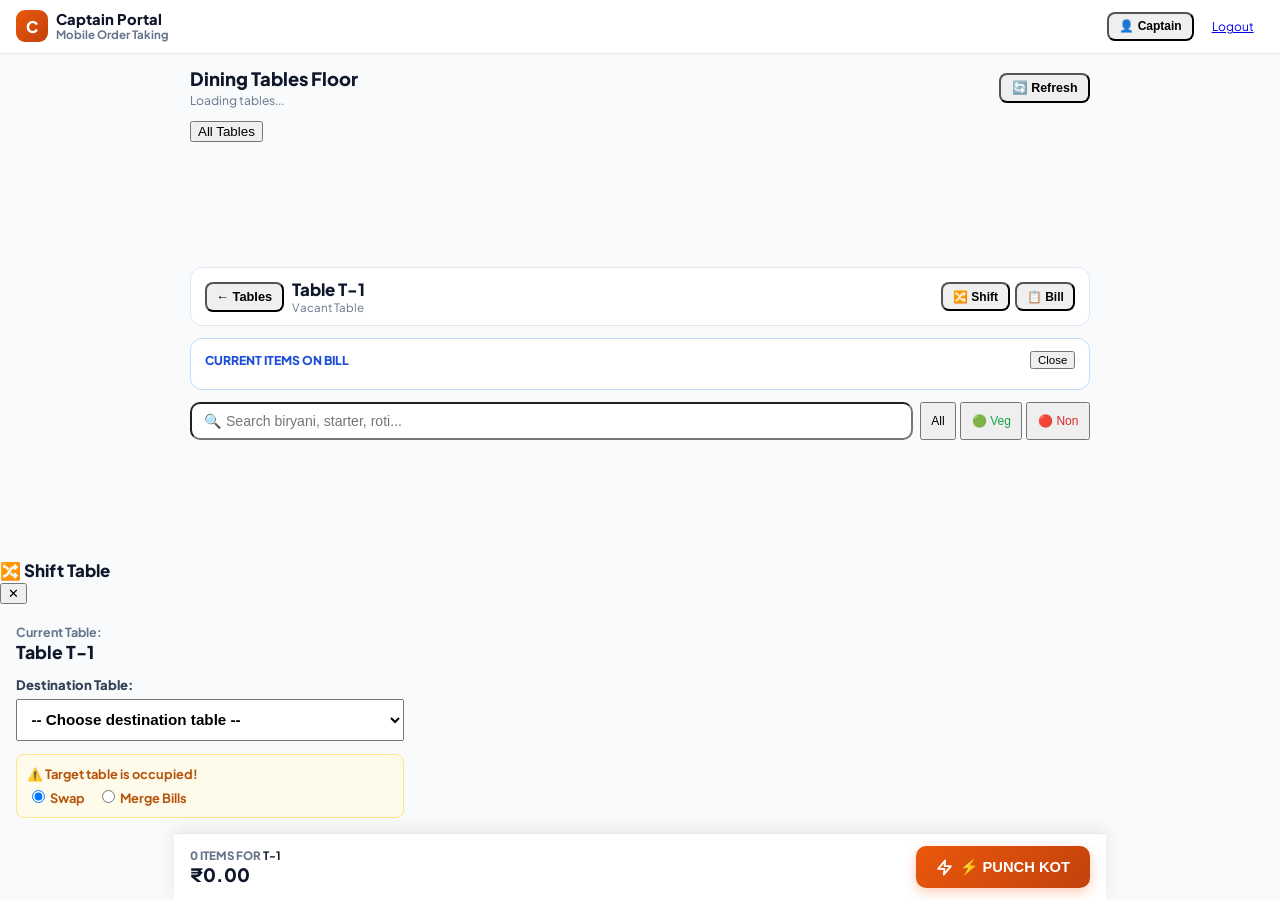
==== public/captain.html @ 0f9a7dcf "RestroKOT Windows .exe + 0% data-loss setup" ====
<!DOCTYPE html>
<html lang="en">
<head>
  <meta charset="UTF-8">
  <meta name="viewport" content="width=device-width, initial-scale=1.0, maximum-scale=1.0, user-scalable=no">
  <title>Captain Order Terminal | RestroKOT</title>
  <link rel="preconnect" href="https://fonts.googleapis.com">
  <link rel="preconnect" href="https://fonts.gstatic.com" crossorigin>
  <link href="https://fonts.googleapis.com/css2?family=Plus+Jakarta+Sans:wght@400;500;600;700;800;900&family=JetBrains+Mono:wght@500;600;700;800&display=swap" rel="stylesheet">
  <link rel="stylesheet" href="/css/style.css?v=3.5">
  <style>
    /* Captain Mobile First Responsive Layout */
    body {
      background: #f8fafc;
      color: #0f172a;
      font-family: 'Plus Jakarta Sans', -apple-system, BlinkMacSystemFont, sans-serif;
      margin: 0;
      padding: 0;
      -webkit-tap-highlight-color: transparent;
    }

    .captain-header {
      background: #ffffff;
      border-bottom: 1.5px solid #e2e8f0;
      padding: 0.65rem 1rem;
      position: sticky;
      top: 0;
      z-index: 100;
      display: flex;
      align-items: center;
      justify-content: space-between;
      box-shadow: 0 1px 4px rgba(0, 0, 0, 0.03);
    }

    .captain-brand {
      display: flex;
      align-items: center;
      gap: 0.5rem;
    }

    .captain-brand-icon {
      width: 32px;
      height: 32px;
      border-radius: 9px;
      background: linear-gradient(135deg, #ea580c 0%, #c2410c 100%);
      color: #ffffff;
      display: flex;
      align-items: center;
      justify-content: center;
      font-weight: 900;
    }

    .captain-view {
      max-width: 900px;
      margin: 0 auto;
      padding: 0.85rem;
      padding-bottom: 6rem;
    }

    /* Table Grid */
    .captain-table-grid {
      display: grid;
      grid-template-columns: repeat(auto-fill, minmax(135px, 1fr));
      gap: 0.75rem;
      margin-top: 0.75rem;
    }

    .captain-table-card {
      background: #ffffff;
      border: 1.5px solid #e2e8f0;
      border-radius: 12px;
      padding: 0.85rem 0.65rem;
      cursor: pointer;
      transition: all 0.15s ease;
      display: flex;
      flex-direction: column;
      justify-content: space-between;
      min-height: 100px;
      user-select: none;
      box-shadow: 0 1px 3px rgba(0,0,0,0.03);
    }

    .captain-table-card:active {
      transform: scale(0.97);
    }

    .captain-table-card.vacant {
      border-color: #86efac;
      background: #f0fdf4;
    }

    .captain-table-card.vacant:hover {
      border-color: #22c55e;
      background: #dcfce7;
    }

    .captain-table-card.occupied {
      border-color: #fdba74;
      background: #fff7ed;
    }

    .captain-table-card.occupied:hover {
      border-color: #ea580c;
    }

    .captain-table-name {
      font-size: 1.15rem;
      font-weight: 900;
      color: #0f172a;
    }

    .captain-table-status {
      font-size: 0.72rem;
      font-weight: 800;
      display: flex;
      align-items: center;
      gap: 4px;
      margin-top: 2px;
    }

    .captain-table-total {
      font-size: 0.95rem;
      font-weight: 800;
      color: #ea580c;
      margin-top: 4px;
    }

    /* Menu Items List in Captain Mode */
    .captain-dish-card {
      background: #ffffff;
      border: 1.5px solid #e2e8f0;
      border-radius: 12px;
      padding: 0.75rem 0.85rem;
      margin-bottom: 0.5rem;
      display: flex;
      align-items: center;
      justify-content: space-between;
      gap: 0.65rem;
      box-shadow: 0 1px 3px rgba(0,0,0,0.02);
    }

    .captain-dish-card.in-cart {
      border-color: #ea580c;
      background: #fffaf5;
    }

    .captain-stepper {
      display: inline-flex;
      align-items: center;
      border: 1.5px solid #ea580c;
      background: #ffffff;
      border-radius: 8px;
      overflow: hidden;
    }

    .captain-stepper button {
      background: #fff;
      border: none;
      color: #ea580c;
      width: 32px;
      height: 32px;
      font-size: 1.15rem;
      font-weight: 800;
      cursor: pointer;
      display: flex;
      align-items: center;
      justify-content: center;
    }

    .captain-stepper button:active {
      background: #ea580c;
      color: #ffffff;
    }

    .captain-stepper span {
      font-weight: 800;
      font-size: 0.95rem;
      min-width: 26px;
      text-align: center;
      color: #0f172a;
    }

    .btn-add-touch {
      background: #ea580c;
      color: #ffffff;
      border: none;
      border-radius: 8px;
      font-weight: 800;
      font-size: 0.82rem;
      padding: 0.45rem 0.85rem;
      cursor: pointer;
      display: inline-flex;
      align-items: center;
      gap: 3px;
    }

    .btn-add-touch:active {
      background: #c2410c;
      transform: scale(0.96);
    }

    /* Sticky Bottom Order Bar */
    .captain-bottom-bar {
      position: fixed;
      bottom: 0;
      left: 0;
      right: 0;
      background: #ffffff;
      border-top: 1.5px solid #e2e8f0;
      padding: 0.75rem 1rem;
      display: flex;
      align-items: center;
      justify-content: space-between;
      box-shadow: 0 -4px 16px rgba(0, 0, 0, 0.08);
      z-index: 100;
      max-width: 900px;
      margin: 0 auto;
    }

    .captain-punch-btn {
      background: linear-gradient(135deg, #ea580c 0%, #c2410c 100%);
      color: #ffffff;
      border: none;
      border-radius: 10px;
      padding: 0.75rem 1.25rem;
      font-weight: 900;
      font-size: 0.92rem;
      display: inline-flex;
      align-items: center;
      gap: 0.45rem;
      cursor: pointer;
      box-shadow: 0 4px 12px rgba(234, 88, 12, 0.3);
      transition: all 0.15s ease;
    }

    .captain-punch-btn:active {
      transform: scale(0.97);
    }

    .captain-punch-btn:disabled {
      background: #cbd5e1;
      box-shadow: none;
      cursor: not-allowed;
    }
  </style>
</head>
<body>

  <!-- Top App Bar -->
  <header class="captain-header">
    <div class="captain-brand">
      <div class="captain-brand-icon">C</div>
      <div>
        <div style="font-weight: 900; font-size: 0.92rem; color: #0f172a; line-height: 1.1;">Captain Portal</div>
        <div style="font-size: 0.72rem; color: #64748b; font-weight: 700;">Mobile Order Taking</div>
      </div>
    </div>

    <div style="display: flex; align-items: center; gap: 0.45rem;">
      <button class="btn btn-secondary btn-sm" onclick="promptChangeCaptain()" style="padding: 0.35rem 0.65rem; font-size: 0.75rem; font-weight: 800; border-radius: 8px;">
        👤 <span id="captain-name-label">Captain</span>
      </button>
      <a href="/login" class="btn btn-secondary btn-sm" style="padding: 0.35rem 0.65rem; font-size: 0.75rem; border-radius: 8px;">
        Logout
      </a>
    </div>
  </header>

  <!-- VIEW 1: Floor & Tables Grid -->
  <main id="captain-view-tables" class="captain-view">
    <!-- Quick Section Pills & Status Strip -->
    <div style="display: flex; justify-content: space-between; align-items: center; margin-bottom: 0.65rem; flex-wrap: wrap; gap: 0.45rem;">
      <div>
        <h2 style="font-size: 1.15rem; font-weight: 900; margin: 0; color: #0f172a;">Dining Tables Floor</h2>
        <div style="font-size: 0.76rem; color: #64748b; margin-top: 2px;" id="captain-floor-summary">
          Loading tables...
        </div>
      </div>

      <button class="btn btn-secondary btn-sm" onclick="loadTablesData()" style="padding: 0.35rem 0.65rem; font-size: 0.78rem; font-weight: 700; border-radius: 8px;">
        🔄 Refresh
      </button>
    </div>

    <!-- Section Filter Pills -->
    <div class="restro-category-pills" id="captain-section-pills" style="margin-bottom: 0.65rem; padding-bottom: 4px;">
      <button class="restro-pill active" data-section="all" onclick="filterTablesBySection('all')">All Tables</button>
    </div>

    <!-- Tables Grid Container -->
    <div class="captain-table-grid" id="captain-tables-container">
      <!-- Populated dynamically -->
    </div>
  </main>

  <!-- VIEW 2: Order Taking & Menu Catalog (for selected table) -->
  <main id="captain-view-menu" class="captain-view hidden">
    <!-- Selected Table Banner -->
    <div style="background: #ffffff; border: 1.5px solid #e2e8f0; border-radius: 12px; padding: 0.65rem 0.85rem; margin-bottom: 0.75rem; display: flex; align-items: center; justify-content: space-between;">
      <div style="display: flex; align-items: center; gap: 0.5rem;">
        <button class="btn btn-secondary btn-sm" onclick="showTablesView()" style="padding: 0.35rem 0.6rem; border-radius: 8px; font-size: 0.8rem; font-weight: 800;">
          ← Tables
        </button>
        <div>
          <div style="font-size: 1.05rem; font-weight: 900; color: #0f172a;" id="selected-table-title">Table T-1</div>
          <div style="font-size: 0.72rem; color: #64748b;" id="selected-table-status-label">Vacant Table</div>
        </div>
      </div>

      <div style="display: flex; gap: 0.35rem;">
        <button class="btn btn-secondary btn-sm" id="btn-captain-shift-table" onclick="openCaptainShiftModal()" style="padding: 0.35rem 0.6rem; font-size: 0.75rem; font-weight: 800; border-radius: 8px;">
          🔀 Shift
        </button>
        <button class="btn btn-secondary btn-sm" id="btn-captain-view-running" onclick="toggleRunningBillTab()" style="padding: 0.35rem 0.6rem; font-size: 0.75rem; font-weight: 800; border-radius: 8px;">
          📋 Bill
        </button>
      </div>
    </div>

    <!-- Active Running Bill Preview Tab (Collapsible) -->
    <div id="captain-running-items-card" class="hidden" style="background: #ffffff; border: 1.5px solid #bfdbfe; border-radius: 12px; padding: 0.75rem 0.85rem; margin-bottom: 0.75rem;">
      <div style="display: flex; justify-content: space-between; align-items: center; margin-bottom: 0.5rem;">
        <span style="font-size: 0.76rem; font-weight: 800; color: #1d4ed8; text-transform: uppercase;">Current Items On Bill</span>
        <button class="btn btn-secondary btn-sm" onclick="toggleRunningBillTab()" style="padding: 1px 6px; font-size: 0.72rem;">Close</button>
      </div>
      <div id="captain-running-items-list" style="display: flex; flex-direction: column; gap: 0.35rem; max-height: 200px; overflow-y: auto;">
        <!-- Populated dynamically -->
      </div>
    </div>

    <!-- Search & Dietary Filters -->
    <div style="display: flex; gap: 0.45rem; margin-bottom: 0.5rem;">
      <input type="text" id="captain-dish-search" class="form-input" style="flex: 1; font-size: 0.88rem; padding: 0.55rem 0.75rem; border-radius: 10px;" placeholder="🔍 Search biryani, starter, roti..." oninput="onSearchDishes(this.value)">
      <div style="display: flex; gap: 0.25rem;">
        <button class="restro-pill active" id="btn-diet-all" onclick="setDietaryFilter('all')" style="padding: 0.4rem 0.6rem; font-size: 0.75rem;">All</button>
        <button class="restro-pill" id="btn-diet-veg" onclick="setDietaryFilter('veg')" style="padding: 0.4rem 0.6rem; font-size: 0.75rem; color: #16a34a;">🟢 Veg</button>
        <button class="restro-pill" id="btn-diet-non-veg" onclick="setDietaryFilter('non_veg')" style="padding: 0.4rem 0.6rem; font-size: 0.75rem; color: #dc2626;">🔴 Non</button>
      </div>
    </div>

    <!-- Category Pills Strip -->
    <div class="restro-category-pills" id="captain-category-pills" style="margin-bottom: 0.75rem; padding-bottom: 4px;">
      <!-- Populated dynamically -->
    </div>

    <!-- Dishes List -->
    <div id="captain-dishes-container">
      <!-- Populated dynamically -->
    </div>
  </main>

  <!-- Sticky Bottom Bar for Ordering -->
  <div class="captain-bottom-bar hidden" id="captain-bottom-bar">
    <div>
      <div style="font-size: 0.72rem; font-weight: 800; color: #64748b; text-transform: uppercase;">
        <span id="captain-cart-count">0 items</span> for <strong id="captain-cart-table" style="color: #0f172a;">T-1</strong>
      </div>
      <div style="font-size: 1.15rem; font-weight: 900; color: #0f172a;" id="captain-cart-total">₹0.00</div>
    </div>

    <button class="captain-punch-btn" id="btn-punch-kot" onclick="punchCaptainOrder()">
      <svg width="17" height="17" viewBox="0 0 24 24" fill="none" stroke="currentColor" stroke-width="2.5" stroke-linecap="round" stroke-linejoin="round"><polygon points="13 2 3 14 12 14 11 22 21 10 12 10 13 2"/></svg>
      <span id="captain-punch-label">⚡ PUNCH KOT</span>
    </button>
  </div>

  <!-- Modal: Shift Table in Captain Portal -->
  <div class="modal-overlay hidden" id="modal-captain-shift" style="z-index: 300;">
    <div class="modal-box" style="max-width: 420px; width: 92%;">
      <div class="modal-header">
        <h3 style="font-weight: 800; font-size: 1.05rem; margin: 0;">🔀 Shift Table</h3>
        <button class="btn btn-secondary btn-sm" onclick="closeCaptainShiftModal()">✕</button>
      </div>
      <div class="modal-body" style="padding: 1rem; display: flex; flex-direction: column; gap: 0.85rem;">
        <div>
          <label style="font-size: 0.78rem; font-weight: 700; color: #64748b;">Current Table:</label>
          <div style="font-size: 1.1rem; font-weight: 800; color: #0f172a;" id="captain-shift-source-label">Table T-1</div>
        </div>

        <div>
          <label style="font-size: 0.82rem; font-weight: 800; color: #334155; margin-bottom: 0.35rem; display: block;">Destination Table:</label>
          <select id="captain-shift-target-select" class="form-input" style="width: 100%; font-size: 0.95rem; font-weight: 700; padding: 0.65rem;" onchange="onCaptainShiftTargetChanged()">
            <option value="">-- Choose destination table --</option>
          </select>
        </div>

        <div id="captain-shift-conflict" class="hidden" style="background: #fffbeb; border: 1px solid #fde68a; border-radius: 8px; padding: 0.65rem; font-size: 0.8rem; font-weight: 700; color: #b45309;">
          <div>⚠️ Target table is occupied!</div>
          <div style="margin-top: 0.35rem; display: flex; gap: 0.75rem;">
            <label><input type="radio" name="captain_shift_act" value="swap" checked> Swap</label>
            <label><input type="radio" name="captain_shift_act" value="merge"> Merge Bills</label>
          </div>
        </div>
      </div>
      <div class="modal-footer" style="padding: 0.85rem 1rem; display: flex; justify-content: flex-end; gap: 0.5rem;">
        <button class="btn btn-secondary btn-sm" onclick="closeCaptainShiftModal()">Cancel</button>
        <button class="btn btn-primary btn-sm" onclick="confirmCaptainShift()">Confirm Shift</button>
      </div>
    </div>
  </div>

  <script src="/js/icons.js?v=3.5"></script>
  <script src="/js/audio.js?v=3.5"></script>
  <script src="/js/ws.js?v=3.5"></script>
  <script src="/js/captain.js?v=3.5"></script>
  <script src="/js/intercom.js?v=3.5"></script>
</body>
</html>
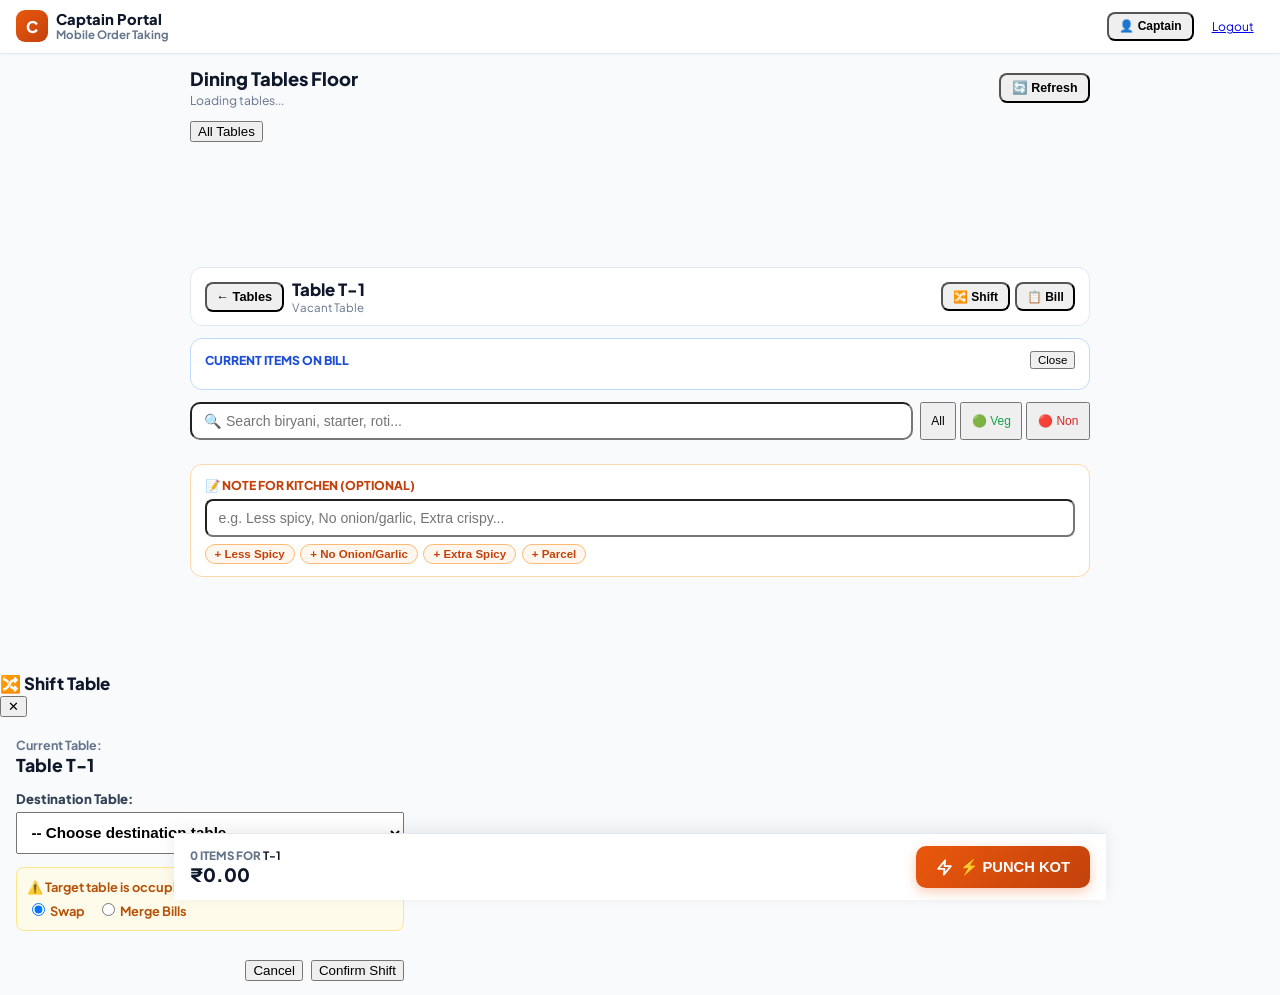
==== commit 1e786ff4: "Add custom Note for Kitchen input and quick chips to Captain portal" ====
--- a/public/captain.html
+++ b/public/captain.html
@@ -347,6 +347,20 @@
     <div id="captain-dishes-container">
       <!-- Populated dynamically -->
     </div>
+
+    <!-- Custom Kitchen Note / Special Instruction -->
+    <div style="background: #ffffff; border: 1.5px solid #fed7aa; border-radius: 12px; padding: 0.75rem 0.85rem; margin-top: 0.75rem;">
+      <label for="captain-kitchen-note" style="display: block; font-size: 0.76rem; font-weight: 800; color: #c2410c; text-transform: uppercase; margin-bottom: 0.4rem;">
+        📝 Note for Kitchen (Optional)
+      </label>
+      <input type="text" id="captain-kitchen-note" class="form-input" style="width: 100%; font-size: 0.88rem; padding: 0.55rem 0.75rem; border-radius: 8px; box-sizing: border-box;" placeholder="e.g. Less spicy, No onion/garlic, Extra crispy...">
+      <div style="display: flex; gap: 0.35rem; flex-wrap: wrap; margin-top: 0.45rem;">
+        <button type="button" onclick="appendCaptainKitchenNote('Less Spicy')" style="background: #fff7ed; border: 1px solid #fdba74; color: #c2410c; border-radius: 20px; padding: 3px 9px; font-size: 0.72rem; font-weight: 700; cursor: pointer;">+ Less Spicy</button>
+        <button type="button" onclick="appendCaptainKitchenNote('No Onion/Garlic')" style="background: #fff7ed; border: 1px solid #fdba74; color: #c2410c; border-radius: 20px; padding: 3px 9px; font-size: 0.72rem; font-weight: 700; cursor: pointer;">+ No Onion/Garlic</button>
+        <button type="button" onclick="appendCaptainKitchenNote('Extra Spicy')" style="background: #fff7ed; border: 1px solid #fdba74; color: #c2410c; border-radius: 20px; padding: 3px 9px; font-size: 0.72rem; font-weight: 700; cursor: pointer;">+ Extra Spicy</button>
+        <button type="button" onclick="appendCaptainKitchenNote('Parcel')" style="background: #fff7ed; border: 1px solid #fdba74; color: #c2410c; border-radius: 20px; padding: 3px 9px; font-size: 0.72rem; font-weight: 700; cursor: pointer;">+ Parcel</button>
+      </div>
+    </div>
   </main>
 
   <!-- Sticky Bottom Bar for Ordering -->
